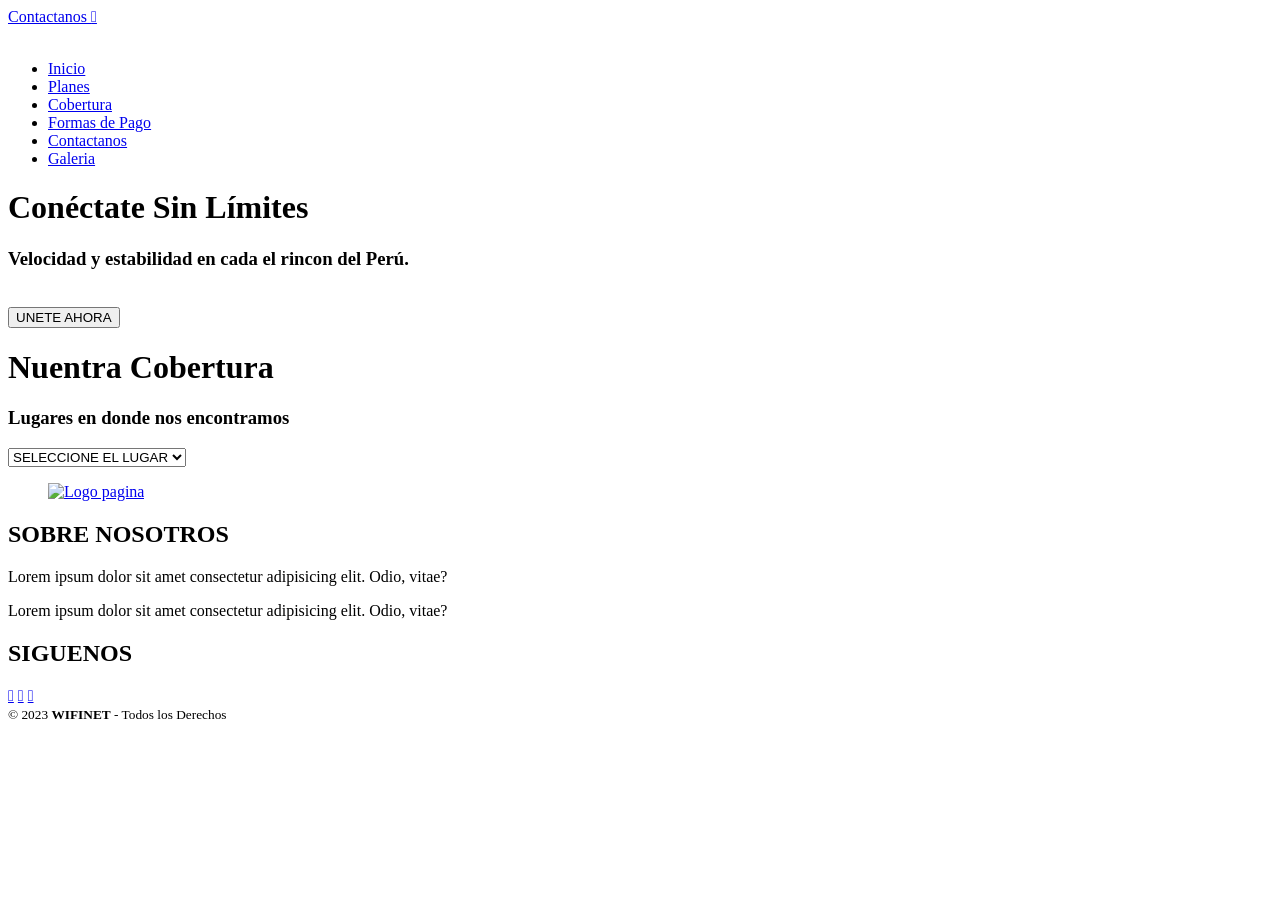
==== cobertura.html @ 5b5b7d96 "Add files via upload" ====
<!DOCTYPE html>
<html lang="es">

<head>
    <meta charset="UTF-8">
    <meta name="viewport" content="width=device-width, initial-scale=1.0">
    <link rel="stylesheet" href="contenido/CSS/cobertura.css">
    <meta http-equiv="X-UA-Compatible" content="IE=edge">
    <title>WIFINET | COBERTURA</title>
    <link href="https://use.fontawesome.com/releases/v5.0.6/css/all.css" rel="stylesheet">
    <script src="https://kit.fontawesome.com/d3d90bb349.js" crossorigin="anonymous"></script>
    <link rel="preconnect" href="https://fonts.googleapis.com">
    <link rel="preconnect" href="https://fonts.gstatic.com" crossorigin>
    <link href="https://fonts.googleapis.com/css2?family=Bebas+Neue&display=swap" rel="stylesheet">
    <link href="https://fonts.googleapis.com/css2?family=Poppins:wght@300;400;500&display=swap" rel="stylesheet">
    <link href="https://use.fontawesome.com/releases/v5.0.6/css/all.css" rel="stylesheet">
    <link rel="icon" href="contenido/Imagenes/Logos Wiifinet/icono.png">
    <link href="https://api.fontshare.com/v2/css?f[]=satoshi@700,500,400&display=swap" rel="stylesheet">
    <link href="https://cdn.jsdelivr.net/npm/remixicon@2.5.0/fonts/remixicon.css" rel="stylesheet">
    <link rel="stylesheet" href="https://unpkg.com/leaflet@1.9.4/dist/leaflet.css"
        integrity="sha256-p4NxAoJBhIIN+hmNHrzRCf9tD/miZyoHS5obTRR9BMY=" crossorigin="" />
</head>

<body>
    <div id="content" class="hidden">
        <a href="https://api.whatsapp.com/send?phone=51981563202&text=%C2%A1Hola%21%20Me%20interesa%20contratar%20el%20servicio%20de%20Internet%20de%20WIFINET" class="btn_wsp" target="_blank">Contactanos <i class="fa-brands fa-whatsapp"></i></a>
        <div class="fondo">
            <div class="degradado">
                <header>
                    <div class="logo"><a href="index.html"><img src="contenido/Imagenes/Logos Wiifinet/logo_blanco.png"
                                alt=""></a></div>
                    <input type="checkbox" id="nav_chek" hidden>
                    <nav>
                        <ul>
                            <li><a href="index.html" class="">Inicio</a></li>
                            <li><a href="index.html#Planes" class="">Planes</a></li>
                            <li><a href="cobertura.html" class="active">Cobertura</a></li>
                            <li><a href="formas_pago.html" class="">Formas de Pago</a></li>
                            <li><a href="contacto.html">Contactanos</a></li>
                            <li><a href="galeria.html">Galeria</a></li>
                        </ul>
                    </nav>
                    <label for="nav_chek" class="hamburger">
                        <div></div>
                        <div></div>
                        <div></div>
                        <div></div>
                    </label>
                </header>
                <div class="contenido">
                    <h1 class="t1">Conéctate Sin Límites</h1>
                    <h3 class="t2">Velocidad y estabilidad en cada el rincon del Perú.</h3>
                    <div class="mapa">
                        <img src="contenido/Imagenes/mapa/MAPA PERU .png" alt="">
                    </div>
                    <div class="botones">
                        <button type="button" class="boton2" onclick="desplazar()">UNETE AHORA</button>
                    </div>
                </div>
            </div>
        </div>
        <div class="separador">
            <div></div>
        </div>
        <main>
        </main>
    </div>
    </div>
    </div>
    <div class="bodyy">
        <h1 class="t3">Nuentra Cobertura</h1>
        <h3 class="t4">Lugares en donde nos encontramos</h3>
    </div>
    <!-- map -->
    <div class="coberturas">
        <select class="cobertura" name="select-cobertura" id="select-cobertura">
            <option value="-1">SELECCIONE EL LUGAR</option>
            <option value="-6.4863532, -79.6550368">BATANGRANDE</option>
            <option value="-6.666483, -79.718721">EL CARRIZO</option>
            <option value="-6.6345728,-79.7882495">FERREÑAFE</option>
            <option value="-6.596680, -79.840066">LAS LOMAS</option>
            <option value="-6.6581851,-79.7550322">MAMAPE</option>
            <option value="-6.6448801,-79.737017">MESONES MURO</option>
            <option value="-6.5492702,-79.8639646">MOCHUMI</option>
            <option value="-6.5649893,-79.7790911">PITIPO</option>
            <option value="-6.594350, -79.878325">PUNTO CUATRO</option>
            <option value="-6.594858, -79.847791">SAN ROQUE</option>
        </select>
    </div>

    <div class="map" id="map">
        <script src="https://unpkg.com/leaflet@1.9.4/dist/leaflet.js"
            integrity="sha256-20nQCchB9co0qIjJZRGuk2/Z9VM+kNiyxNV1lvTlZBo=" crossorigin=""></script>
        <script src="contenido/CapasMaps/ferreñafe.js"></script>
        <script src="contenido/CapasMaps/batangrande.js"></script>
        <script src="contenido/Java Scrip/cobertura.js"></script>
    </div>
    <div class="separador">
        <div></div>
    </div>
    <footer class="pie-pagina">
        <div class="grupo-1">
            <div class="box">
                <figure>
                    <a href="index.html">
                        <img src="contenido/Imagenes/Logos Wiifinet/logo_blanco.png" alt="Logo pagina">
                    </a>
                </figure>
            </div>
            <div class="box">
                <h2>SOBRE NOSOTROS</h2>
                <p>Lorem ipsum dolor sit amet consectetur adipisicing elit. Odio, vitae?</p>
                <p>Lorem ipsum dolor sit amet consectetur adipisicing elit. Odio, vitae?</p>
            </div>
            <div class="box">
                <h2>SIGUENOS</h2>
                <div class="red-social">
                    <a href="#" class="fa-brands fa-facebook"></a>
                    <a href="#" class="fa-brands fa-instagram"></a>
                    <a href="https://wa.me/51981563202" class="fa-brands fa-whatsapp"></a>
                    <a href="https://maps.app.goo.gl/xjPL2nZkJtReriB78" class="fa-solid fa-location-dot"></a>
                </div>
            </div>
        </div>
        <div class="grupo-2">
            <small>&copy; 2023 <b>WIFINET</b> - Todos los Derechos </small>
        </div>
    </footer>
</body>

</html>
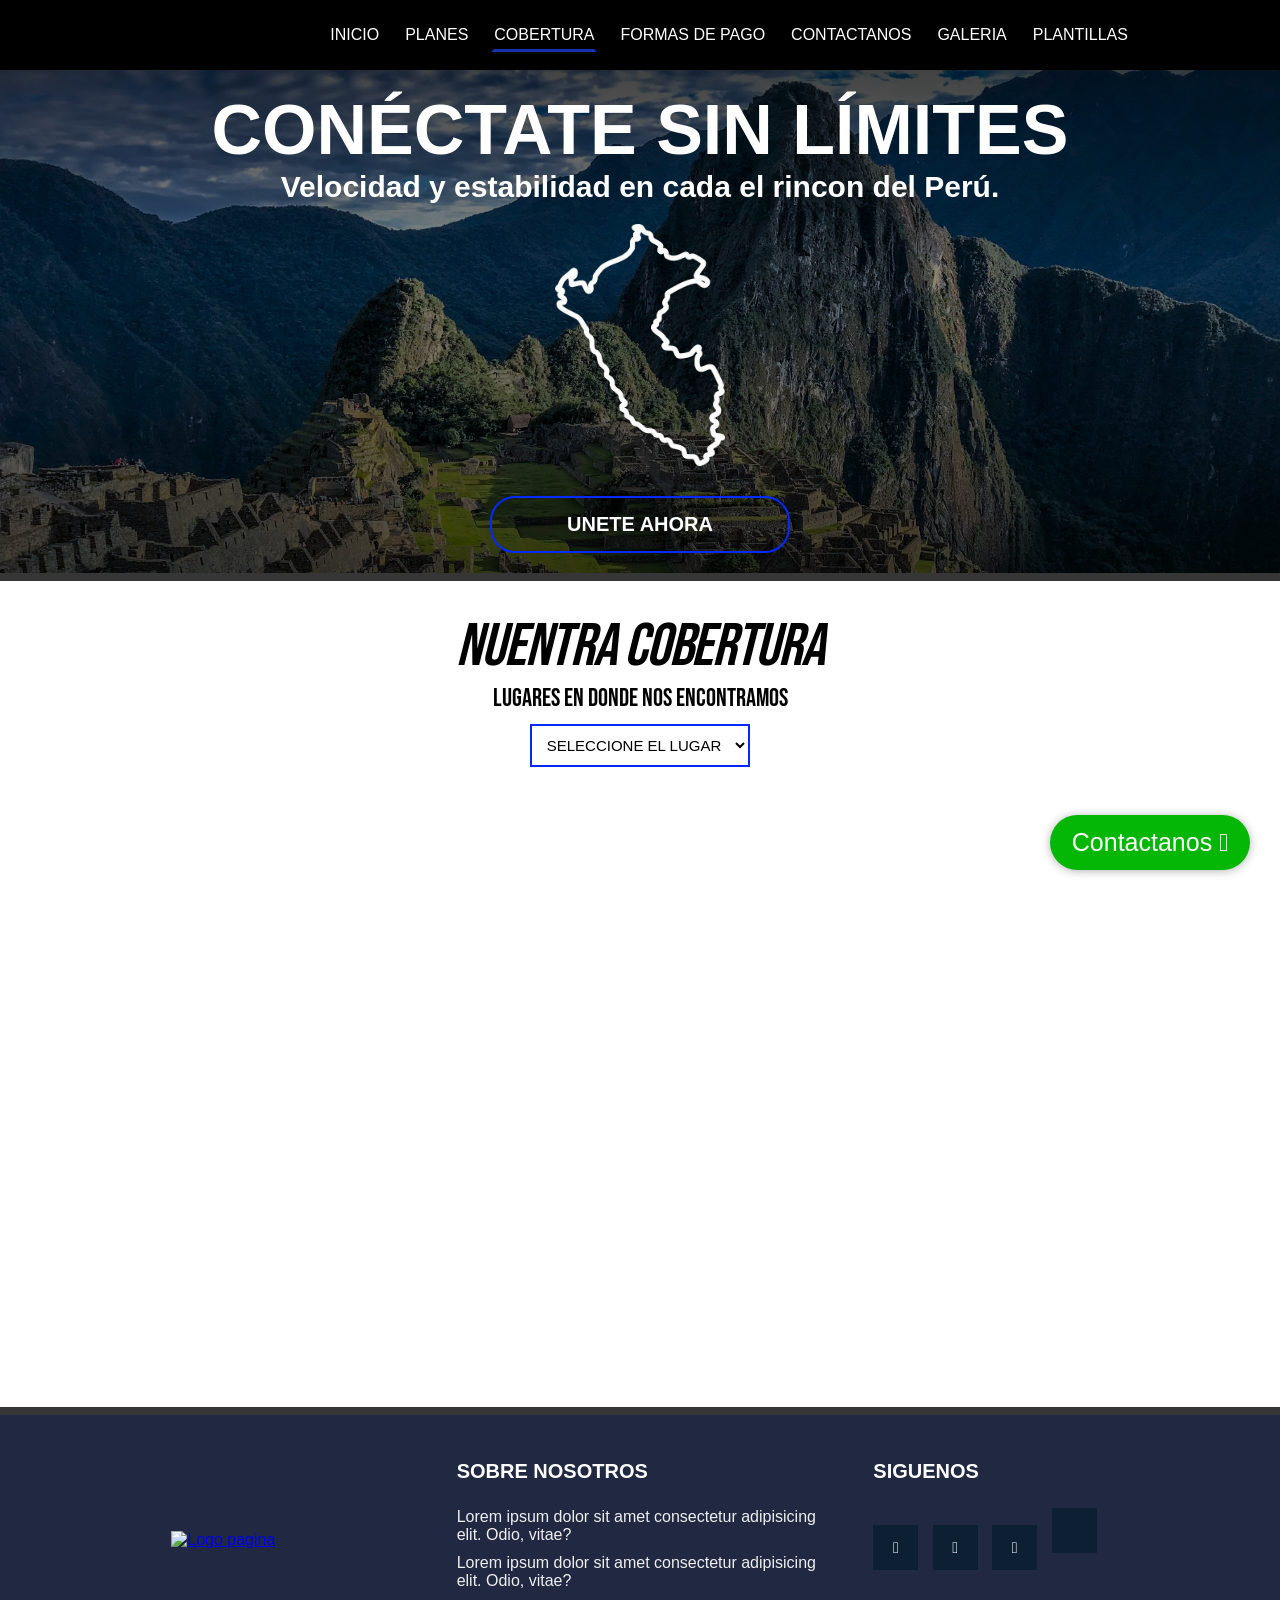
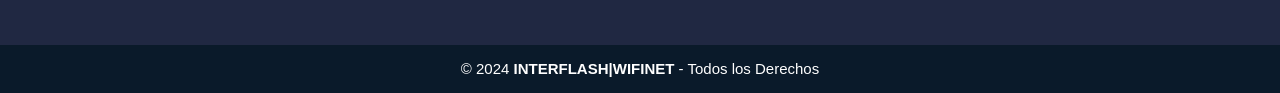
==== commit 6eb64727: "Add files via upload" ====
--- a/cobertura.html
+++ b/cobertura.html
@@ -6,7 +6,7 @@
     <meta name="viewport" content="width=device-width, initial-scale=1.0">
     <link rel="stylesheet" href="contenido/CSS/cobertura.css">
     <meta http-equiv="X-UA-Compatible" content="IE=edge">
-    <title>WIFINET | COBERTURA</title>
+    <title>INTERFLASH-WIFINET | COBERTURA</title>
     <link href="https://use.fontawesome.com/releases/v5.0.6/css/all.css" rel="stylesheet">
     <script src="https://kit.fontawesome.com/d3d90bb349.js" crossorigin="anonymous"></script>
     <link rel="preconnect" href="https://fonts.googleapis.com">
@@ -27,7 +27,7 @@
         <div class="fondo">
             <div class="degradado">
                 <header>
-                    <div class="logo"><a href="index.html"><img src="contenido/Imagenes/Logos Wiifinet/logo_blanco.png"
+                    <div class="logo"><a href="index.html"><img src="contenido/Imagenes/Logos Wiifinet/interflaswifinet.png"
                                 alt=""></a></div>
                     <input type="checkbox" id="nav_chek" hidden>
                     <nav>
@@ -38,6 +38,7 @@
                             <li><a href="formas_pago.html" class="">Formas de Pago</a></li>
                             <li><a href="contacto.html">Contactanos</a></li>
                             <li><a href="galeria.html">Galeria</a></li>
+                            <li><a href="plantillas.html">Plantillas</a></li>
                         </ul>
                     </nav>
                     <label for="nav_chek" class="hamburger">
@@ -103,7 +104,7 @@
             <div class="box">
                 <figure>
                     <a href="index.html">
-                        <img src="contenido/Imagenes/Logos Wiifinet/logo_blanco.png" alt="Logo pagina">
+                        <img src="contenido/Imagenes/Logos Wiifinet/interflaswifinet.png" alt="Logo pagina">
                     </a>
                 </figure>
             </div>
@@ -123,7 +124,7 @@
             </div>
         </div>
         <div class="grupo-2">
-            <small>&copy; 2023 <b>WIFINET</b> - Todos los Derechos </small>
+            <small>&copy; 2024 <b>INTERFLASH|WIFINET</b> - Todos los Derechos </small>
         </div>
     </footer>
 </body>
--- a/contenido/CSS/cobertura.css
+++ b/contenido/CSS/cobertura.css
@@ -0,0 +1,352 @@
+@import url("https://fonts.googleapis.com/css2?family=Poppins:wght@400;500&display=swap");
+html{
+    scroll-behavior: smooth;
+}
+.hidden {
+    opacity: 0; /* Inicialmente oculto */
+    transition: opacity 1s ease-in-out; /* Transición de opacidad */
+}
+.appear {
+    opacity: 1;
+}
+*{
+    margin: 0;
+    padding: 0;
+    font-family: 'Franklin Gothic Medium', 'Arial Narrow', Arial, sans-serif;
+    list-style: none;
+    box-sizing: border-box;
+}
+nav ul li a{
+    text-decoration: none;
+}
+header{
+    width:100% ;
+    height: 70px;
+    display: flex;
+    align-items: center;
+    justify-content: space-around;
+    padding: 0 50px;
+    position: fixed;
+    margin-top: -70px;
+    background-color: black;
+    z-index: 1000;
+}
+header nav ul {
+    display: flex;
+}
+header nav ul li a{
+    display: inline-block;
+    color: white;
+    padding: 5px 0;
+    margin: 0 10px;
+    border: 3px solid transparent;
+    text-transform: uppercase;
+    transition: 0.2s;
+}
+header nav ul li a:hover,
+header nav ul li a.active {
+    border-bottom-color:rgb(22, 48, 175);
+    transition: 0.7s;
+}
+.hamburger{
+    cursor: pointer;
+    display: none;
+}
+.hamburger div{
+width: 30px;
+height: 3px;
+margin: 5px 0;
+background: rgb(255, 255, 255);
+}
+img{
+    margin-top: 20px;
+    width: 170px;
+}
+.btn_wsp {
+    position: fixed;
+    width: 200px;
+    height: 55px;
+    line-height: 55px;
+    bottom: 30px;
+    right: 30px;
+    background: rgb(4, 183, 4);
+    border-radius: 50px;
+    text-align: center;
+    color: white;
+    font-size: 25px;
+    box-shadow: 0px 1px 10px rgba(0, 0, 0, 0.3);
+    z-index: 100;
+    text-decoration: none;
+    transition: .3s;
+}
+
+.btn_wsp:hover {
+    transform: scale(1.1);
+    background: rgb(10, 206, 10);
+
+}
+/*RESPONSIVE*/
+@media(max-width: 900px){
+    header{
+        background-color: black;
+        padding: 0 30px;
+    }
+    .logo a img{
+        margin-top: 3px;
+    }
+}
+@media(max-width:700px){
+    .hamburger{
+        display: block;
+    }
+    header nav {
+        position: absolute;
+        width: 100%;
+        left: -100%;
+        top: 70px;
+        width: 100%;
+        background: rgb(0, 0, 0);
+        padding: 30px;
+        transition: 0.3s;
+        z-index: 1;
+    }
+    header #nav_chek:checked ~ nav{
+        left: 0;
+    }
+    header nav ul{
+        display: block;
+    }
+    header nav ul li a{
+        margin: 5px 0;
+    }
+}
+.fondo{
+    background-image: url(../Imagenes/Fondos/Cobertura.jpg);
+    width: 100%;
+    height: auto;
+    background-size: cover;
+    background-repeat: no-repeat;
+}
+@media(max-width:700px){
+    .fondo{
+        background-position: center;
+    }
+}
+.degradado{
+    width: 100%;
+    height: 100%;
+    background-image: linear-gradient(to top, rgba(0, 0, 0, 0.722) 0, rgba(0, 0, 0, 0.437) 60%, rgba(0, 0, 0, 0.738) 100%);
+}
+.contenido{
+    padding: 20px;
+    color: white;
+    text-align: center;
+    margin-top: 70px;
+}
+.botones{
+    margin-top: 30px;
+    display: flex;
+    justify-content: center;
+}
+.boton2{
+    color: white;
+    width: 300px;
+    padding: 15px 0;
+    text-align: center;
+    margin: 0 10px;
+    border-radius: 25px;
+    font-weight: bold;
+    border: 2px solid rgb(0, 42, 255);
+    background: rgb(0, 42, 255);
+    cursor: pointer;
+    transition: background-color 0.5s ease;
+    font-size: 20px;
+}
+@media (max-width:700px) {
+    .boton2{
+        font-size: 18px;
+    }
+}
+.boton2{
+    border: 2px solid rgb(0, 42, 255);
+    background: transparent;
+    transition: .7s;
+}
+.boton2:hover{
+    border: 2px solid rgb(16, 43, 178);
+    background:rgb(16, 43, 178);
+    transform: scale(1.1);
+}
+.t1{
+    text-transform: uppercase;
+    font-size: 70px;
+}
+.t2{
+    font-size: 30px;
+}
+@media (max-width:700px) {
+    .t1{
+        font-size: 50px;
+    }
+    .t2{
+        font-size: 25px;
+    }
+}
+@media (max-width:700px) {
+    .t1{
+        font-size:40px ;
+    }
+    .t2{
+        font-size: 18px;
+    }
+}
+.mapa{
+    display: flex;
+    justify-content: center;
+}
+
+.map{
+    height: 600px;
+    width: 100%;
+    display: grid;
+    display: flex;
+    flex-wrap: wrap;
+    justify-content: space-around;
+    max-width: 55%;
+    margin: 20px auto;
+    z-index: auto;
+}
+.separador div{
+    width: 100%;
+    height: 8px;
+    background: rgb(54, 54, 54);
+}
+.coberturas{
+    text-align: center;
+    text-overflow: ellipsis;
+    
+}
+.cobertura{
+    border: 2px solid rgb(0, 42, 255);
+    background:rgb(16, 43, 178);
+    background: transparent;
+    transition: .7s;
+    padding: 10px;
+    color: rgb(0, 0, 0);
+    text-align: center;
+    margin-top: 10px;
+    font-size: 15px;
+}
+.xd{
+    overflow: scroll;
+    height: 100000px;
+    width: 300px;
+}
+.cobertura:hover{
+    border: 2px solid rgb(16, 43, 178);
+    transform: scale(1.1);
+}
+
+.bodyy{
+    color: rgb(0, 0, 0);
+    width: 100%;
+    background-color: #ffffff;
+    text-align: center;
+
+}
+.t3{
+    font-family: 'Bebas Neue';
+    font-size: 60px;
+    padding: 30px 0;
+    font-weight: normal;
+    font-style: oblique;
+    letter-spacing: -1.28px;
+}
+.t4{
+    font-family: 'Bebas Neue';
+    font-size: 25px;
+    font-weight: lighter;
+    margin-top: -30px;
+}
+@media (max-width: 768px) {
+    .t3{
+        font-size: 46px;
+    }
+    .t4{
+        font-size: 20px;
+    }
+}
+
+/*FOOTER*/
+.pie-pagina{
+    width: 100%;
+    background: #202842;
+}
+.pie-pagina .grupo-1{
+    width: 100%;
+    max-width: 1200px;
+    margin: auto;
+    display: grid;
+    grid-template-columns: repeat(3, 1fr);
+    grid-gap:50px;
+    padding: 45px 0px;
+}
+.pie-pagina .grupo-1 .box figure{
+    width: 100%;
+    height: 100%;
+    display: flex;
+    justify-content: center;
+    align-items: center;
+}
+.pie-pagina .grupo-1 .box img{
+    width: 250px;
+}
+.pie-pagina .grupo-1 .box h2{
+    color: white;
+    margin-bottom: 25px;
+    font-size: 20px;
+}
+.pie-pagina .grupo-1 .box p{
+    color: #efefef;
+    margin-bottom: 10px;
+}
+.pie-pagina .grupo-1 .red-social a{
+        display: inline-block;
+        text-decoration: none;
+        width: 45px;
+        height: 45px;
+        line-height: 45px;
+        color: white;
+        margin-right: 10px;
+        background: #0d2033;
+        text-align: center;
+        transition: all 300ms ease;
+}
+.pie-pagina .grupo-1 .red-social a:hover{
+    color:aqua;
+}
+.pie-pagina .grupo-2{
+    background-color: #0a1a2a;
+    padding: 15px 10px;
+    text-align: center;
+    color: #ffffff;
+}
+.pie-pagina .grupo-2 small{
+    font-size: 15px;
+}
+@media screen and (max-width:800px) {
+    .pie-pagina .grupo-1{
+        width: 90%;
+        grid-template-columns: repeat(1, 1fr);
+        grid-gap:30px;
+        padding: 35px 0px;
+    }
+}
+html::-webkit-scrollbar{
+    width: 9px;
+    background: black;
+}
+html::-webkit-scrollbar-thumb{
+background: white;
+border-radius: 20px;
+}
